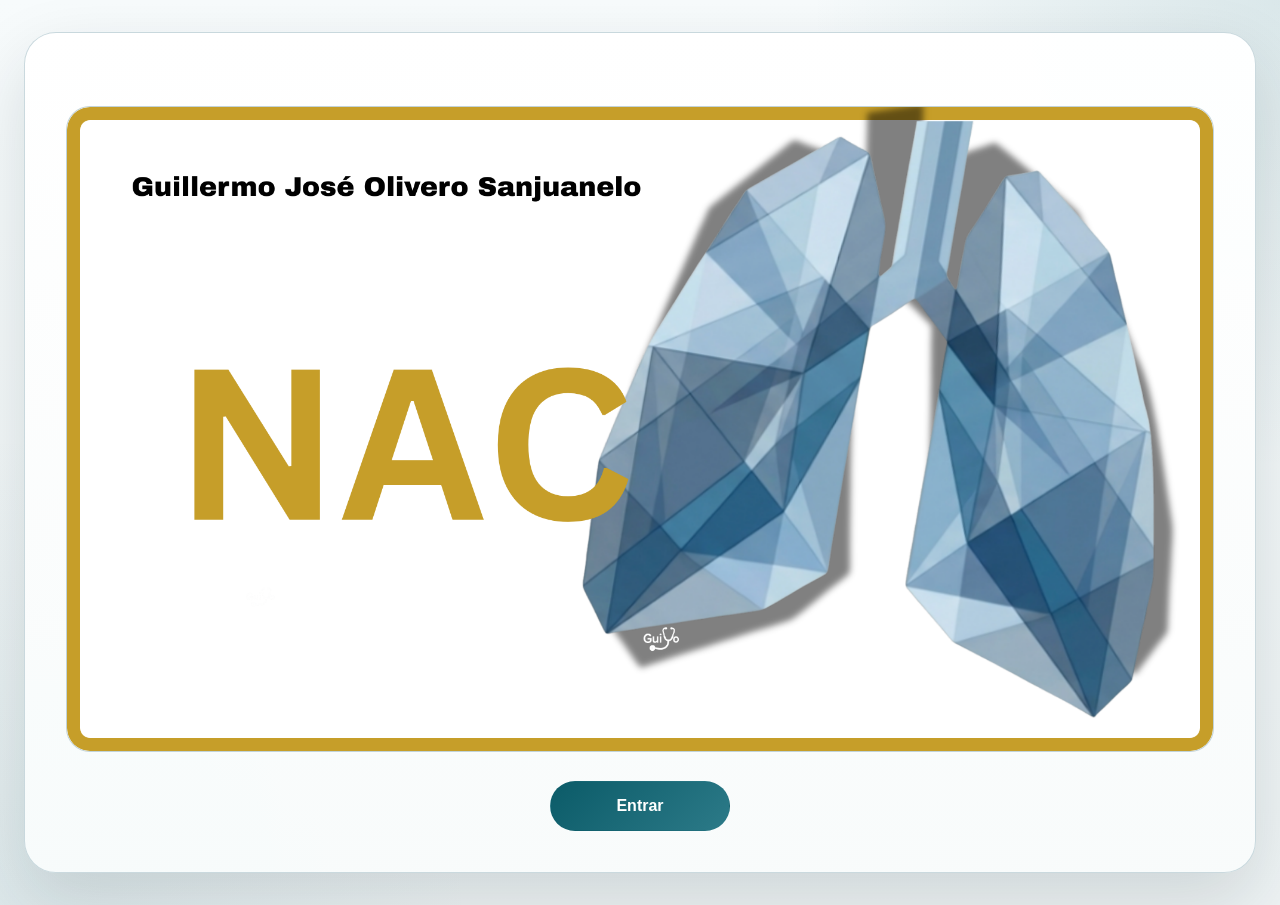
==== index.html @ ee297d3d "Initial commit: NAC offline app" ====
<!doctype html>
<html lang="es">
  <head>
    <meta charset="utf-8">
    <meta name="viewport" content="width=device-width, initial-scale=1">
    <meta name="theme-color" content="#0b5b68">
    <meta name="description" content="Sesión clínica sobre Neumonía Adquirida en la Comunidad (NAC) en adultos.">
    <title>Neumonía Adquirida en la Comunidad (NAC)</title>
    <link rel="manifest" href="manifest.webmanifest">
    <link rel="icon" href="assets/ui/icon.svg" type="image/svg+xml">
    <link rel="stylesheet" href="styles.css">
    <script defer src="data/content.js"></script>
    <script defer src="app.js"></script>
  </head>
  <body>
    <div class="app-shell">
      <section class="screen screen-cover is-active" id="cover-screen" aria-labelledby="cover-title">
        <div class="cover-card">
          <h1 class="visually-hidden" id="cover-title"></h1>
          <p class="cover-author" id="cover-author" hidden></p>
          <figure class="cover-visual">
            <img id="cover-image" alt="Portada de la sesión NAC" loading="eager">
            <figcaption id="cover-caption" hidden></figcaption>
          </figure>
          <button class="button button-primary cover-enter" id="enter-button" type="button">Entrar</button>
        </div>
      </section>

      <section class="screen screen-app" id="app-screen" hidden aria-labelledby="app-title">
        <header class="app-header">
          <div>
            <h1 class="app-title" id="app-title"></h1>
          </div>
          <div class="header-badges">
            <button class="subtle-button" id="back-to-cover-button" type="button">Portada</button>
            <span class="status-chip status-chip-muted" id="slide-counter">0 / 0</span>
          </div>
        </header>

        <nav class="panel-rail" aria-label="Paneles laterales">
          <button class="rail-button" data-panel="dx" type="button">Dx</button>
          <button class="rail-button" data-panel="tx" type="button">Tx</button>
          <button class="rail-button" data-panel="scales" type="button">Escalas</button>
          <button class="rail-button" data-panel="session" type="button">Sesión</button>
        </nav>

        <div class="viewer-layout" id="viewer-layout">
          <section class="viewer-card" id="viewer-card" aria-live="polite">
            <header class="viewer-meta">
              <div class="viewer-heading-group">
                <p class="viewer-kicker" id="slide-kicker">Buscando diapositivas locales</p>
                <h2 class="viewer-heading" id="slide-heading">Preparando sesión</h2>
              </div>
              <button class="summary-toggle" id="summary-toggle-button" type="button" aria-controls="slide-summary" aria-expanded="false" hidden>
                Ver resumen
              </button>
            </header>

            <div class="viewer-media-frame" id="slide-media-frame">
              <img id="slide-image" alt="" loading="lazy" hidden>
              <div class="slide-placeholder" id="slide-placeholder">
                <div class="placeholder-inner">
                  <h3 id="placeholder-title">Diapositiva no disponible</h3>
                  <p id="placeholder-copy" hidden></p>
                </div>
              </div>
            </div>

            <article class="viewer-summary" id="slide-summary" hidden></article>
          </section>

          <div class="viewer-controls" aria-label="Navegación de diapositivas">
            <button class="button" id="previous-button" type="button">Anterior</button>
            <p class="viewer-position" id="viewer-position">Sin diapositivas</p>
            <button class="button" id="next-button" type="button">Siguiente</button>
            <button class="button" id="fullscreen-button" type="button">Pantalla completa</button>
          </div>
        </div>

        <footer class="app-footer">
          <p class="footer-signature">Guillermo J. Olivero Sanjuanelo</p>
        </footer>
      </section>

      <div class="overlay" id="overlay" hidden></div>

      <aside class="side-panel" id="side-panel" hidden aria-hidden="true" aria-labelledby="panel-title" role="dialog">
        <div class="side-panel-shell">
          <header class="side-panel-header">
            <div>
              <p class="eyebrow" id="panel-kicker">Panel</p>
              <h2 id="panel-title">Contenido</h2>
            </div>
            <button class="icon-button" id="close-panel-button" type="button" aria-label="Cerrar panel">X</button>
          </header>
          <div class="side-panel-body" id="panel-body"></div>
        </div>
      </aside>
    </div>
  </body>
</html>
---- styles.css ----
:root {
  --bg: #eef3f4;
  --bg-soft: #f7fafb;
  --surface: rgba(255, 255, 255, 0.92);
  --surface-strong: #ffffff;
  --surface-muted: #f3f7f8;
  --line: #d7e3e7;
  --line-strong: #bdd0d6;
  --ink: #15242d;
  --ink-soft: #50626d;
  --brand: #0b5b68;
  --brand-strong: #08414b;
  --brand-soft: #d9eef1;
  --good: #1f6c52;
  --warn: #8b6014;
  --danger: #8c3131;
  --shadow: 0 28px 70px rgba(14, 34, 42, 0.14);
  --radius: 24px;
  --radius-sm: 16px;
  --content-max: 1656px;
}

*,
*::before,
*::after {
  box-sizing: border-box;
}

html {
  min-height: 100%;
  -webkit-text-size-adjust: 100%;
  text-size-adjust: 100%;
}

body {
  min-height: 100vh;
  margin: 0;
  color: var(--ink);
  font-family: "Avenir Next", "Segoe UI", "Helvetica Neue", sans-serif;
  background:
    radial-gradient(circle at top right, rgba(11, 91, 104, 0.12), transparent 30%),
    radial-gradient(circle at bottom left, rgba(73, 140, 154, 0.1), transparent 30%),
    linear-gradient(180deg, #f7fbfc 0%, var(--bg) 100%);
}

body.panel-open {
  overflow: hidden;
}

img {
  display: block;
  max-width: 100%;
}

button,
input,
select,
textarea {
  font: inherit;
}

code {
  padding: 0.15rem 0.35rem;
  border-radius: 0.4rem;
  background: #edf4f6;
  color: var(--brand-strong);
}

.app-shell {
  min-height: 100vh;
  position: relative;
}

.screen {
  min-height: 100vh;
}

.screen[hidden] {
  display: none;
}

[hidden] {
  display: none !important;
}

.visually-hidden {
  position: absolute;
  width: 1px;
  height: 1px;
  padding: 0;
  margin: -1px;
  overflow: hidden;
  clip: rect(0, 0, 0, 0);
  white-space: nowrap;
  border: 0;
}

.eyebrow {
  margin: 0 0 0.6rem;
  letter-spacing: 0.16em;
  text-transform: uppercase;
  font-size: 0.76rem;
  font-weight: 700;
  color: var(--brand);
}

.screen-cover {
  display: grid;
  place-items: center;
  padding: 2rem 1.5rem;
}

.cover-card {
  width: min(1560px, 100%);
  padding: clamp(1.75rem, 3.2vw, 3.25rem);
  border: 1px solid rgba(189, 208, 214, 0.8);
  border-radius: calc(var(--radius) + 8px);
  background: linear-gradient(180deg, rgba(255, 255, 255, 0.96), rgba(248, 251, 251, 0.96));
  box-shadow: var(--shadow);
  text-align: center;
}

#cover-title,
.app-title,
.viewer-heading,
.side-panel h2,
.placeholder-inner h3,
.scale-card h3 {
  font-family: "Baskerville", "Palatino Linotype", "Book Antiqua", serif;
}

#cover-title {
  margin: 0;
  font-size: clamp(2.2rem, 5vw, 4.25rem);
  line-height: 1.05;
}

.cover-author,
.app-subtitle {
  margin: 0.8rem 0 0;
  color: var(--ink-soft);
  font-size: 1.02rem;
}

.cover-visual {
  margin: 2rem auto 0;
  width: min(1350px, 100%);
}

#cover-image {
  width: 100%;
  aspect-ratio: 16 / 9;
  object-fit: cover;
  border-radius: var(--radius);
  border: 1px solid rgba(189, 208, 214, 0.9);
  background: var(--surface-muted);
}

#cover-caption {
  margin-top: 0.8rem;
  color: var(--ink-soft);
  font-size: 0.95rem;
}

.button,
.subtle-button,
.icon-button,
.rail-button {
  border: 1px solid rgba(130, 159, 169, 0.72);
  background: rgba(255, 255, 255, 0.88);
  color: var(--ink);
  cursor: pointer;
  transition: transform 160ms ease, box-shadow 160ms ease, background 160ms ease, border-color 160ms ease;
}

.button:hover,
.subtle-button:hover,
.icon-button:hover,
.rail-button:hover {
  transform: translateY(-1px);
  box-shadow: 0 10px 20px rgba(11, 91, 104, 0.12);
  border-color: rgba(11, 91, 104, 0.42);
}

.button {
  padding: 0.95rem 1.35rem;
  border-radius: 999px;
  font-weight: 600;
}

.subtle-button {
  padding: 0.45rem 0.8rem;
  border-radius: 999px;
  color: var(--ink-soft);
  font-size: 0.82rem;
  font-weight: 700;
}

.button:disabled {
  opacity: 0.45;
  cursor: not-allowed;
  transform: none;
  box-shadow: none;
}

.button-primary {
  background: linear-gradient(135deg, var(--brand), #2c7a88);
  border-color: transparent;
  color: #ffffff;
}

.cover-enter {
  margin-top: 1.8rem;
  min-width: 180px;
}

.screen-app {
  padding: 2rem 1.5rem 2.5rem 7rem;
}

.app-header,
.viewer-card,
.viewer-controls,
.app-footer,
.side-panel-shell {
  backdrop-filter: blur(12px);
}

.app-header {
  display: flex;
  justify-content: space-between;
  gap: 1rem;
  align-items: flex-start;
  max-width: var(--content-max);
  margin: 0 auto 1.5rem;
  padding: 1.35rem 1.45rem;
  border-radius: var(--radius);
  background: var(--surface);
  border: 1px solid rgba(189, 208, 214, 0.86);
  box-shadow: var(--shadow);
}

.app-title {
  margin: 0;
  font-size: clamp(1.65rem, 3vw, 2.7rem);
  line-height: 1.08;
}

.header-badges {
  display: flex;
  flex-wrap: wrap;
  justify-content: flex-end;
  gap: 0.65rem;
}

.status-chip {
  display: inline-flex;
  align-items: center;
  padding: 0.58rem 0.9rem;
  border-radius: 999px;
  background: var(--brand-soft);
  color: var(--brand-strong);
  font-size: 0.88rem;
  font-weight: 700;
}

.status-chip-muted {
  background: #eef4f6;
  color: var(--ink-soft);
}

.panel-rail {
  position: fixed;
  left: 1.3rem;
  top: 8.2rem;
  z-index: 35;
  display: flex;
  flex-direction: column;
  align-items: center;
  gap: 0.8rem;
}

.rail-button {
  display: inline-flex;
  align-items: center;
  justify-content: center;
  width: 4rem;
  min-height: 6.4rem;
  padding: 0.9rem 0.55rem;
  border-radius: 18px;
  font-weight: 700;
  writing-mode: vertical-rl;
  text-orientation: mixed;
  transform: rotate(180deg);
  line-height: 1;
  letter-spacing: 0.04em;
}

.rail-button.is-active {
  background: linear-gradient(135deg, var(--brand), #2c7a88);
  color: #ffffff;
  border-color: transparent;
}

.viewer-layout {
  max-width: var(--content-max);
  margin: 0 auto;
}

.app-shell.is-fullscreen,
.app-shell:fullscreen,
.app-shell:-webkit-full-screen {
  min-height: 100vh;
  height: 100vh;
  overflow: hidden;
  background:
    radial-gradient(circle at top right, rgba(11, 91, 104, 0.12), transparent 30%),
    linear-gradient(180deg, #f7fbfc 0%, var(--bg) 100%);
}

.app-shell.is-fullscreen .screen-app,
.app-shell:fullscreen .screen-app,
.app-shell:-webkit-full-screen .screen-app {
  min-height: 100vh;
  padding: 1rem 1rem 1rem 6.2rem;
  overflow: hidden;
  display: grid;
  grid-template-rows: auto minmax(0, 1fr);
  align-items: stretch;
}

.app-shell.is-fullscreen .app-header,
.app-shell:fullscreen .app-header,
.app-shell:-webkit-full-screen .app-header {
  max-width: none;
  margin: 0 0 0.8rem;
}

.app-shell.is-fullscreen .app-footer,
.app-shell:fullscreen .app-footer,
.app-shell:-webkit-full-screen .app-footer {
  display: none;
}

.app-shell.is-fullscreen .panel-rail,
.app-shell:fullscreen .panel-rail,
.app-shell:-webkit-full-screen .panel-rail {
  top: 1rem;
}

.app-shell.is-fullscreen .viewer-layout,
.app-shell:fullscreen .viewer-layout,
.app-shell:-webkit-full-screen .viewer-layout {
  max-width: none;
  width: 100%;
  min-height: 0;
  display: grid;
  grid-template-rows: minmax(0, 1fr) auto;
}

.app-shell.is-fullscreen .viewer-card,
.app-shell:fullscreen .viewer-card,
.app-shell:-webkit-full-screen .viewer-card {
  min-height: 0;
  display: flex;
  flex-direction: column;
}

.viewer-card {
  display: grid;
  gap: 1rem;
  grid-template-columns: minmax(0, 1fr);
  padding: clamp(1rem, 2vw, 1.5rem);
  border-radius: calc(var(--radius) + 4px);
  background: var(--surface);
  border: 1px solid rgba(189, 208, 214, 0.86);
  box-shadow: var(--shadow);
}

.viewer-card.has-summary {
  grid-template-columns: minmax(0, 1fr) clamp(276px, 21vw, 345px);
  grid-template-rows: auto minmax(0, 1fr);
  align-items: stretch;
}

.app-shell.is-fullscreen .viewer-media-frame,
.app-shell:fullscreen .viewer-media-frame,
.app-shell:-webkit-full-screen .viewer-media-frame {
  flex: 1;
  min-height: 0;
}

.app-shell.is-fullscreen #previous-button,
.app-shell:fullscreen #previous-button,
.app-shell:-webkit-full-screen #previous-button,
.app-shell.is-fullscreen #next-button,
.app-shell:fullscreen #next-button,
.app-shell:-webkit-full-screen #next-button {
  display: none;
}

.app-shell.is-fullscreen .viewer-summary,
.app-shell:fullscreen .viewer-summary,
.app-shell:-webkit-full-screen .viewer-summary,
.app-shell.is-fullscreen .summary-toggle,
.app-shell:fullscreen .summary-toggle,
.app-shell:-webkit-full-screen .summary-toggle {
  display: none !important;
}

.viewer-meta {
  display: flex;
  justify-content: space-between;
  align-items: flex-start;
  gap: 1rem;
  margin-bottom: 1rem;
}

.viewer-card.has-summary .viewer-meta {
  grid-column: 1 / -1;
  margin-bottom: 0;
}

.viewer-heading-group {
  display: grid;
  gap: 0.3rem;
}

.viewer-kicker {
  margin: 0;
  color: var(--brand);
  font-weight: 700;
}

.viewer-heading {
  margin: 0;
  font-size: clamp(1.45rem, 2.5vw, 2.4rem);
}

.viewer-media-frame {
  position: relative;
  min-height: min(65vh, 720px);
  border-radius: 24px;
  overflow: hidden;
  border: 1px solid rgba(189, 208, 214, 0.9);
  background:
    linear-gradient(180deg, rgba(241, 247, 248, 0.82), rgba(231, 239, 241, 0.92)),
    url("assets/ui/slide-placeholder.svg") center / cover no-repeat;
}

.viewer-card.has-summary .viewer-media-frame {
  min-height: min(72vh, 820px);
}

#slide-image {
  width: 100%;
  height: 100%;
  object-fit: contain;
  background: linear-gradient(180deg, rgba(255, 255, 255, 0.88), rgba(245, 249, 250, 0.92));
}

.slide-placeholder {
  position: absolute;
  inset: 0;
  display: grid;
  place-items: center;
  padding: 1.5rem;
  text-align: center;
  background: rgba(250, 252, 252, 0.42);
}

.placeholder-inner {
  max-width: 520px;
  padding: 1.7rem 1.5rem;
  border-radius: 22px;
  background: rgba(255, 255, 255, 0.82);
  border: 1px solid rgba(189, 208, 214, 0.82);
}

.placeholder-inner h3 {
  margin: 0 0 0.7rem;
  font-size: 1.85rem;
}

.placeholder-inner p {
  margin: 0;
  color: var(--ink-soft);
  line-height: 1.6;
}

.viewer-summary {
  margin-top: 1rem;
  padding: 1.15rem 1.2rem;
  border-radius: 20px;
  background: rgba(244, 248, 249, 0.92);
  border: 1px solid rgba(189, 208, 214, 0.75);
}

.viewer-card.has-summary .viewer-summary {
  grid-column: 2;
  margin-top: 0;
  height: 100%;
  max-height: min(68vh, 760px);
  overflow: auto;
}

.viewer-summary p {
  margin: 0;
  color: var(--ink);
  line-height: 1.7;
}

.viewer-summary p + p {
  margin-top: 0.9rem;
}

.summary-toggle {
  display: none;
  padding: 0.55rem 0.9rem;
  border-radius: 999px;
  border: 1px solid rgba(130, 159, 169, 0.72);
  background: rgba(255, 255, 255, 0.92);
  color: var(--brand-strong);
  font-size: 0.85rem;
  font-weight: 700;
}

.viewer-controls {
  display: flex;
  justify-content: center;
  align-items: center;
  gap: 1rem;
  margin-top: 1rem;
  padding: 1rem 1.25rem;
  border-radius: 999px;
  background: var(--surface);
  border: 1px solid rgba(189, 208, 214, 0.8);
  box-shadow: var(--shadow);
}

.viewer-position {
  min-width: 200px;
  margin: 0;
  text-align: center;
  color: var(--ink-soft);
  font-weight: 700;
}

.app-footer {
  max-width: var(--content-max);
  margin: 1rem auto 0;
  padding: 1rem 1.25rem;
  border-radius: var(--radius-sm);
  background: rgba(255, 255, 255, 0.78);
  border: 1px solid rgba(189, 208, 214, 0.78);
  box-shadow: var(--shadow);
}

.footer-signature {
  margin: 0;
  font-weight: 800;
}

.overlay {
  position: fixed;
  inset: 0;
  z-index: 30;
  background: rgba(14, 26, 33, 0.44);
  opacity: 0;
  transition: opacity 180ms ease;
}

.overlay.is-open {
  opacity: 1;
}

.side-panel {
  position: fixed;
  top: 0;
  right: 0;
  z-index: 40;
  width: min(676px, 100vw);
  height: 100vh;
  padding: 1rem;
  transform: translateX(100%);
  transition: transform 220ms ease;
}

.side-panel.is-open {
  transform: translateX(0);
}

.side-panel-shell {
  display: flex;
  flex-direction: column;
  height: 100%;
  border-radius: 28px;
  background: rgba(249, 251, 252, 0.98);
  border: 1px solid rgba(189, 208, 214, 0.92);
  box-shadow: 0 36px 80px rgba(12, 29, 36, 0.22);
  overflow: hidden;
}

.side-panel-header {
  display: flex;
  justify-content: space-between;
  align-items: flex-start;
  gap: 1rem;
  padding: 1.25rem 1.25rem 1rem;
  border-bottom: 1px solid rgba(189, 208, 214, 0.75);
}

.side-panel-header h2 {
  margin: 0;
  font-size: 1.9rem;
}

.icon-button {
  width: 42px;
  height: 42px;
  border-radius: 50%;
  font-weight: 800;
}

.side-panel-body {
  flex: 1;
  overflow: auto;
  padding: 1.1rem 1.2rem 1.45rem;
}

.panel-intro {
  margin: 0 0 1rem;
  color: var(--ink-soft);
  line-height: 1.65;
}

.summary-grid {
  display: grid;
  gap: 0.8rem;
  margin: 0 0 1rem;
}

.summary-card,
.panel-block,
.scale-card,
.result-shell {
  border-radius: 20px;
  border: 1px solid rgba(189, 208, 214, 0.75);
  background: #ffffff;
}

.summary-card {
  padding: 1rem;
}

.summary-card p {
  margin: 0;
  line-height: 1.6;
}

.panel-block {
  padding: 1rem;
  margin-top: 1rem;
}

.panel-block h3,
.panel-block h4,
.scale-card h3 {
  margin: 0 0 0.55rem;
}

.panel-block p,
.panel-block li,
.scale-card p,
.scale-card li {
  line-height: 1.65;
}

.panel-block ul,
.scale-card ul {
  margin: 0.5rem 0 0;
  padding-left: 1.1rem;
}

details.topic {
  margin-top: 0.9rem;
  border-radius: 20px;
  border: 1px solid rgba(189, 208, 214, 0.75);
  background: rgba(255, 255, 255, 0.96);
  overflow: hidden;
}

details.topic summary {
  padding: 1rem 1rem 1rem 1.1rem;
  cursor: pointer;
  font-weight: 800;
  list-style: none;
}

details.topic summary::-webkit-details-marker {
  display: none;
}

details.topic[open] summary {
  border-bottom: 1px solid rgba(189, 208, 214, 0.75);
  background: #f5fafb;
}

.topic-body {
  padding: 0.95rem 1rem 1rem;
}

.source-tags,
.result-tags {
  display: flex;
  flex-wrap: wrap;
  gap: 0.45rem;
  margin-top: 0.85rem;
}

.source-tag,
.result-tag {
  display: inline-flex;
  align-items: center;
  padding: 0.35rem 0.6rem;
  border-radius: 999px;
  background: #edf4f6;
  color: var(--brand-strong);
  font-size: 0.78rem;
  font-weight: 700;
}

.outline-list,
.slide-list,
.bibliography-list {
  display: grid;
  gap: 0.7rem;
}

.outline-list {
  counter-reset: outline;
}

.outline-item {
  display: grid;
  grid-template-columns: auto 1fr;
  gap: 0.8rem;
  align-items: start;
  padding: 0.8rem 0.9rem;
  border-radius: 18px;
  background: #f6fafb;
  border: 1px solid rgba(189, 208, 214, 0.72);
}

.outline-item::before {
  counter-increment: outline;
  content: counter(outline);
  display: inline-grid;
  place-items: center;
  width: 1.8rem;
  height: 1.8rem;
  border-radius: 50%;
  background: var(--brand-soft);
  color: var(--brand-strong);
  font-weight: 800;
}

.jump-form {
  display: grid;
  gap: 0.7rem;
}

.jump-row,
.form-grid {
  display: grid;
  gap: 0.7rem;
}

.jump-row {
  grid-template-columns: minmax(0, 1fr) auto;
}

.form-grid {
  grid-template-columns: repeat(2, minmax(0, 1fr));
}

.form-grid.form-grid-3 {
  grid-template-columns: repeat(3, minmax(0, 1fr));
}

.form-field {
  display: grid;
  gap: 0.35rem;
}

.form-field span,
.check-row span {
  color: var(--ink-soft);
  font-size: 0.88rem;
  font-weight: 600;
}

.form-field input,
.form-field select,
.jump-form input {
  width: 100%;
  padding: 0.8rem 0.85rem;
  border-radius: 14px;
  border: 1px solid rgba(156, 180, 188, 0.9);
  background: #fbfdfd;
}

.form-field input:focus,
.form-field select:focus,
.jump-form input:focus {
  outline: 2px solid rgba(11, 91, 104, 0.18);
  border-color: var(--brand);
}

.check-stack {
  display: grid;
  gap: 0.55rem;
}

.check-row {
  display: flex;
  align-items: flex-start;
  gap: 0.7rem;
  padding: 0.75rem 0.85rem;
  border-radius: 14px;
  background: #f7fbfb;
  border: 1px solid rgba(189, 208, 214, 0.7);
}

.check-row input {
  margin-top: 0.15rem;
}

.scale-card {
  padding: 1rem;
  margin-top: 1rem;
}

.scale-card:first-of-type {
  margin-top: 0;
}

.scale-card-header {
  margin-bottom: 0.8rem;
}

.scale-card-header p {
  margin: 0;
  color: var(--ink-soft);
}

.scale-actions {
  display: flex;
  justify-content: flex-start;
  margin-top: 0.8rem;
}

.result-shell {
  margin-top: 0.9rem;
  padding: 1rem;
}

.result-shell.low {
  background: rgba(232, 247, 239, 0.92);
  border-color: rgba(31, 108, 82, 0.25);
}

.result-shell.medium {
  background: rgba(252, 244, 226, 0.95);
  border-color: rgba(139, 96, 20, 0.28);
}

.result-shell.high {
  background: rgba(251, 236, 236, 0.95);
  border-color: rgba(140, 49, 49, 0.26);
}

.result-shell.neutral {
  background: #f5fafb;
}

.result-topline {
  display: flex;
  flex-wrap: wrap;
  gap: 0.6rem;
  align-items: center;
  margin-bottom: 0.7rem;
}

.result-score {
  padding: 0.4rem 0.7rem;
  border-radius: 999px;
  background: rgba(255, 255, 255, 0.8);
  font-weight: 800;
}

.result-title {
  margin: 0;
  font-size: 1rem;
  font-weight: 800;
}

.result-copy,
.result-footnote {
  margin: 0.45rem 0 0;
  line-height: 1.65;
}

.result-footnote {
  color: var(--ink-soft);
  font-size: 0.92rem;
}

.slide-button {
  display: flex;
  justify-content: space-between;
  gap: 0.8rem;
  align-items: center;
  width: 100%;
  padding: 0.9rem 1rem;
  border-radius: 18px;
  border: 1px solid rgba(189, 208, 214, 0.76);
  background: #f8fbfb;
  cursor: pointer;
  text-align: left;
}

.slide-button strong {
  font-size: 0.97rem;
}

.slide-button small {
  display: block;
  margin-top: 0.2rem;
  color: var(--ink-soft);
}

.slide-button:hover {
  border-color: rgba(11, 91, 104, 0.38);
  background: #ffffff;
}

.slide-chip-group {
  display: flex;
  gap: 0.35rem;
}

.slide-chip {
  padding: 0.3rem 0.55rem;
  border-radius: 999px;
  font-size: 0.73rem;
  font-weight: 800;
  background: #edf4f6;
  color: var(--brand-strong);
}

.muted-copy {
  margin: 0;
  color: var(--ink-soft);
}

.source-link,
.bibliography-link {
  text-decoration: none;
}

.source-link:hover,
.bibliography-link:hover {
  border-color: rgba(11, 91, 104, 0.45);
  background: #ffffff;
}

.bibliography-link {
  display: block;
  color: var(--ink);
  font-weight: 700;
}

.bibliography-list {
  list-style: none;
  margin: 0;
  padding: 0;
}

.bibliography-list li {
  padding: 0.75rem 0.85rem;
  border-radius: 14px;
  background: #f7fbfb;
  border: 1px solid rgba(189, 208, 214, 0.68);
}

@media (max-width: 1024px) {
  .screen-app {
    padding-left: 1.25rem;
    padding-right: 5.4rem;
  }

  .panel-rail {
    left: auto;
    right: 1rem;
    top: 50%;
    transform: translateY(-50%);
    margin: 0;
  }

  .rail-button {
    width: 3.5rem;
    min-height: 5.7rem;
    padding: 0.8rem 0.45rem;
  }
}

@media (max-width: 820px) {
  .app-header,
  .viewer-controls {
    border-radius: 22px;
  }

  .app-header {
    flex-direction: column;
    align-items: stretch;
  }

  .header-badges {
    justify-content: flex-start;
  }

  .viewer-meta {
    flex-direction: column;
  }

  .viewer-card.has-summary {
    grid-template-columns: 1fr;
    grid-template-rows: auto auto auto;
  }

  .viewer-card.has-summary .viewer-meta,
  .viewer-card.has-summary .viewer-summary {
    grid-column: auto;
  }

  .viewer-card.has-summary .viewer-summary {
    margin-top: 0;
    height: auto;
    max-height: none;
  }

  .viewer-card.summary-collapsed .viewer-summary {
    display: none;
  }

  .viewer-card.summary-open .viewer-summary {
    display: block;
  }

  .summary-toggle {
    display: inline-flex;
    align-items: center;
    justify-content: center;
    align-self: flex-start;
  }

  .viewer-controls {
    flex-direction: column;
  }

  .viewer-position {
    min-width: 0;
  }

  .jump-row,
  .form-grid,
  .form-grid.form-grid-3 {
    grid-template-columns: 1fr;
  }
}

@media (max-width: 640px) {
  body {
    overflow: hidden;
  }

  .screen-app,
  .side-panel,
  .viewer-controls,
  .viewer-summary,
  .panel-block,
  .scale-card,
  .summary-card {
    font-size: 0.94rem;
  }

  .screen-cover,
  .screen-app,
  .side-panel {
    padding-left: 1rem;
    padding-right: 1rem;
  }

  .screen-app {
    height: 100dvh;
    min-height: 100dvh;
    padding-top: 0.8rem;
    padding-right: 3.2rem;
    padding-bottom: 1rem;
    overflow: hidden;
    display: grid;
    grid-template-rows: auto minmax(0, 1fr);
    gap: 0.5rem;
  }

  .app-header {
    margin-bottom: 0;
    padding: 0.72rem 0.8rem;
  }

  .app-title {
    font-size: clamp(1.08rem, 4.8vw, 1.3rem);
    line-height: 1.12;
  }

  .status-chip,
  .viewer-kicker,
  .viewer-position {
    font-size: 0.74rem;
  }

  .viewer-card {
    min-height: 0;
    padding: 0.85rem;
    overflow: hidden;
  }

  .viewer-layout {
    min-height: 0;
    display: grid;
    grid-template-rows: minmax(0, 1fr) auto;
    gap: 0.55rem;
  }

  .viewer-meta {
    margin-bottom: 0;
    gap: 0.35rem;
  }

  .viewer-heading {
    font-size: clamp(1rem, 4.4vw, 1.18rem);
    line-height: 1.18;
  }

  .viewer-card.has-summary {
    grid-template-columns: 1fr;
    grid-template-rows: auto auto minmax(0, 1fr);
  }

  .viewer-card.has-summary .viewer-summary {
    grid-column: 1;
    grid-row: 2;
    margin-top: 0;
    max-height: min(15vh, 96px);
    overflow: auto;
  }

  .viewer-card.summary-collapsed .viewer-summary,
  .viewer-card.summary-open .viewer-summary {
    display: block;
  }

  .viewer-card.has-summary .viewer-media-frame {
    grid-column: 1;
    grid-row: 3;
    min-height: 0;
  }

  .viewer-summary {
    margin-top: 0;
    padding: 0.68rem 0.76rem;
    border-radius: 16px;
  }

  .viewer-summary p {
    font-size: 0.84rem;
    line-height: 1.45;
  }

  .summary-toggle {
    display: none !important;
  }

  .side-panel {
    padding-top: 0.6rem;
    padding-bottom: 0.6rem;
  }

  .panel-rail {
    right: 0.3rem;
    top: auto;
    bottom: 0.7rem;
    transform: none;
    gap: 0.35rem;
  }

  .app-shell.is-fullscreen .screen-app,
  .app-shell:fullscreen .screen-app,
  .app-shell:-webkit-full-screen .screen-app {
    padding: 0.8rem 3.1rem 0.8rem 0.8rem;
    grid-template-rows: minmax(0, 1fr);
  }

  .app-shell.is-fullscreen .app-header,
  .app-shell:fullscreen .app-header,
  .app-shell:-webkit-full-screen .app-header {
    display: none;
  }

  .app-shell.is-fullscreen .panel-rail,
  .app-shell:fullscreen .panel-rail,
  .app-shell:-webkit-full-screen .panel-rail {
    top: auto;
    right: 0.3rem;
    bottom: 0.7rem;
  }

  .rail-button {
    width: 2.2rem;
    min-height: 4.3rem;
    padding: 0.48rem 0.14rem;
    border-radius: 14px;
    font-size: 0.56rem;
    letter-spacing: 0.01em;
  }

  .viewer-media-frame {
    display: flex;
    align-items: center;
    justify-content: center;
    min-height: 0;
    height: 100%;
  }

  #slide-image {
    width: 100%;
    height: auto;
    max-height: 100%;
  }

  .placeholder-inner {
    padding: 1.1rem 0.95rem;
  }

  .placeholder-inner h3 {
    font-size: 1.2rem;
  }

  .placeholder-inner p {
    font-size: 0.88rem;
    line-height: 1.45;
  }

  .side-panel-shell {
    border-radius: 22px;
  }

  .side-panel-header {
    padding: 0.95rem 0.95rem 0.8rem;
  }

  .side-panel-header h2 {
    font-size: 1.18rem;
  }

  .side-panel-body {
    padding: 0.85rem 0.9rem 1rem;
  }

  .panel-intro,
  .summary-card p,
  .panel-block p,
  .panel-block li,
  .scale-card p,
  .scale-card li,
  .result-copy,
  .result-footnote,
  .muted-copy,
  .bibliography-link {
    font-size: 0.82rem;
    line-height: 1.42;
  }

  .panel-block,
  .scale-card,
  .summary-card,
  .result-shell {
    padding: 0.85rem;
  }

  .panel-block {
    margin-top: 0.85rem;
  }

  .panel-block h3,
  .panel-block h4,
  .scale-card h3 {
    font-size: 0.9rem;
  }

  .outline-item {
    gap: 0.65rem;
    padding: 0.7rem 0.75rem;
  }

  .outline-item span,
  .slide-button strong {
    font-size: 0.8rem;
    line-height: 1.28;
  }

  .slide-button {
    padding: 0.75rem 0.8rem;
  }

  .form-field span,
  .check-row span {
    font-size: 0.76rem;
  }

  .form-field input,
  .form-field select,
  .jump-form input {
    padding: 0.72rem 0.78rem;
  }

  .check-row {
    gap: 0.6rem;
    padding: 0.65rem 0.72rem;
  }

  .button {
    padding: 0.72rem 0.9rem;
    font-size: 0.84rem;
  }

  .subtle-button {
    padding: 0.32rem 0.62rem;
    font-size: 0.7rem;
  }

  .viewer-controls {
    display: grid;
    grid-template-columns: repeat(2, minmax(0, 1fr));
    gap: 0.65rem;
    padding: 0.62rem;
    margin-top: 0;
  }

  .viewer-position {
    grid-column: 1 / -1;
  }

  .app-footer {
    position: fixed;
    left: 0.55rem;
    bottom: 0.4rem;
    z-index: 12;
    margin: 0;
    padding: 0;
    background: transparent;
    border: 0;
    box-shadow: none;
    pointer-events: none;
  }

  .footer-signature {
    font-size: 0.66rem;
    color: rgba(21, 36, 45, 0.72);
  }
}
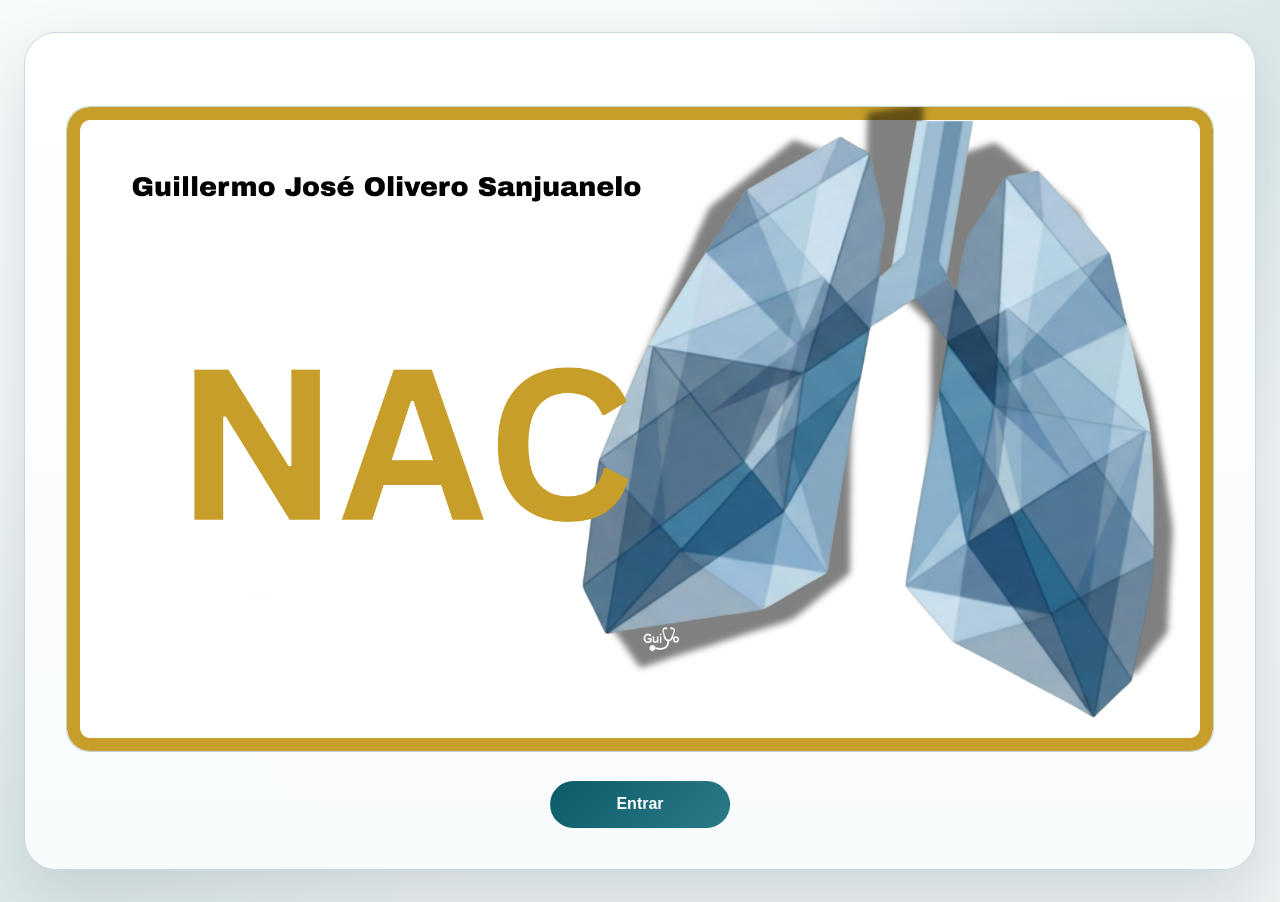
==== commit c16e97c7: "Improve mobile reading fullscreen" ====
--- a/index.html
+++ b/index.html
@@ -2,8 +2,12 @@
 <html lang="es">
   <head>
     <meta charset="utf-8">
-    <meta name="viewport" content="width=device-width, initial-scale=1">
+    <meta name="viewport" content="width=device-width, initial-scale=1, viewport-fit=cover">
     <meta name="theme-color" content="#0b5b68">
+    <meta name="mobile-web-app-capable" content="yes">
+    <meta name="apple-mobile-web-app-capable" content="yes">
+    <meta name="apple-mobile-web-app-status-bar-style" content="black-translucent">
+    <meta name="apple-mobile-web-app-title" content="NAC">
     <meta name="description" content="Sesión clínica sobre Neumonía Adquirida en la Comunidad (NAC) en adultos.">
     <title>Neumonía Adquirida en la Comunidad (NAC)</title>
     <link rel="manifest" href="manifest.webmanifest">
@@ -70,10 +74,10 @@
           </section>
 
           <div class="viewer-controls" aria-label="Navegación de diapositivas">
-            <button class="button" id="previous-button" type="button">Anterior</button>
+            <button class="button" id="previous-button" type="button" aria-label="Anterior">Anterior</button>
             <p class="viewer-position" id="viewer-position">Sin diapositivas</p>
-            <button class="button" id="next-button" type="button">Siguiente</button>
-            <button class="button" id="fullscreen-button" type="button">Pantalla completa</button>
+            <button class="button" id="next-button" type="button" aria-label="Siguiente">Siguiente</button>
+            <button class="button" id="fullscreen-button" type="button" aria-label="Pantalla completa">Pantalla completa</button>
           </div>
         </div>
 
@@ -83,6 +87,21 @@
       </section>
 
       <div class="overlay" id="overlay" hidden></div>
+
+      <div class="summary-backdrop" id="summary-backdrop" hidden></div>
+
+      <aside class="summary-modal" id="summary-modal" hidden aria-hidden="true" aria-labelledby="summary-modal-title" role="dialog">
+        <div class="summary-modal-shell">
+          <header class="summary-modal-header">
+            <div>
+              <p class="eyebrow">Resumen</p>
+              <h2 id="summary-modal-title">Resumen</h2>
+            </div>
+            <button class="icon-button" id="close-summary-button" type="button" aria-label="Cerrar resumen">X</button>
+          </header>
+          <div class="summary-modal-body" id="summary-modal-body"></div>
+        </div>
+      </aside>
 
       <aside class="side-panel" id="side-panel" hidden aria-hidden="true" aria-labelledby="panel-title" role="dialog">
         <div class="side-panel-shell">
--- a/styles.css
+++ b/styles.css
@@ -18,6 +18,19 @@
   --radius: 24px;
   --radius-sm: 16px;
   --content-max: 1656px;
+  --viewport-height: 100vh;
+  --viewport-width: 100vw;
+  --safe-top: env(safe-area-inset-top, 0px);
+  --safe-right: env(safe-area-inset-right, 0px);
+  --safe-bottom: env(safe-area-inset-bottom, 0px);
+  --safe-left: env(safe-area-inset-left, 0px);
+}
+
+@supports (height: 100dvh) {
+  :root {
+    --viewport-height: 100dvh;
+    --viewport-width: 100dvw;
+  }
 }
 
 *,
@@ -27,13 +40,16 @@
 }
 
 html {
+  height: 100%;
   min-height: 100%;
   -webkit-text-size-adjust: 100%;
   text-size-adjust: 100%;
+  background: var(--bg);
+  overflow: hidden;
 }
 
 body {
-  min-height: 100vh;
+  min-height: var(--viewport-height);
   margin: 0;
   color: var(--ink);
   font-family: "Avenir Next", "Segoe UI", "Helvetica Neue", sans-serif;
@@ -41,6 +57,7 @@
     radial-gradient(circle at top right, rgba(11, 91, 104, 0.12), transparent 30%),
     radial-gradient(circle at bottom left, rgba(73, 140, 154, 0.1), transparent 30%),
     linear-gradient(180deg, #f7fbfc 0%, var(--bg) 100%);
+  overflow-x: hidden;
 }
 
 body.panel-open {
@@ -67,12 +84,17 @@
 }
 
 .app-shell {
-  min-height: 100vh;
+  min-height: var(--viewport-height);
   position: relative;
+  background:
+    radial-gradient(circle at top right, rgba(11, 91, 104, 0.12), transparent 30%),
+    radial-gradient(circle at bottom left, rgba(73, 140, 154, 0.1), transparent 30%),
+    linear-gradient(180deg, #f7fbfc 0%, var(--bg) 100%);
+  overflow: hidden;
 }
 
 .screen {
-  min-height: 100vh;
+  min-height: var(--viewport-height);
 }
 
 .screen[hidden] {
@@ -107,7 +129,11 @@
 .screen-cover {
   display: grid;
   place-items: center;
-  padding: 2rem 1.5rem;
+  padding:
+    calc(2rem + var(--safe-top))
+    calc(1.5rem + var(--safe-right))
+    calc(2rem + var(--safe-bottom))
+    calc(1.5rem + var(--safe-left));
 }
 
 .cover-card {
@@ -215,7 +241,12 @@
 }
 
 .screen-app {
-  padding: 2rem 1.5rem 2.5rem 7rem;
+  min-height: var(--viewport-height);
+  padding:
+    calc(2rem + var(--safe-top))
+    calc(1.5rem + var(--safe-right))
+    calc(2.5rem + var(--safe-bottom))
+    calc(7rem + var(--safe-left));
 }
 
 .app-header,
@@ -307,11 +338,17 @@
   margin: 0 auto;
 }
 
+.viewer-media-frame {
+  touch-action: pan-y pinch-zoom;
+  -webkit-user-select: none;
+  user-select: none;
+}
+
 .app-shell.is-fullscreen,
 .app-shell:fullscreen,
 .app-shell:-webkit-full-screen {
-  min-height: 100vh;
-  height: 100vh;
+  min-height: var(--viewport-height);
+  height: var(--viewport-height);
   overflow: hidden;
   background:
     radial-gradient(circle at top right, rgba(11, 91, 104, 0.12), transparent 30%),
@@ -321,8 +358,12 @@
 .app-shell.is-fullscreen .screen-app,
 .app-shell:fullscreen .screen-app,
 .app-shell:-webkit-full-screen .screen-app {
-  min-height: 100vh;
-  padding: 1rem 1rem 1rem 6.2rem;
+  min-height: var(--viewport-height);
+  padding:
+    calc(1rem + var(--safe-top))
+    calc(1rem + var(--safe-right))
+    calc(1rem + var(--safe-bottom))
+    calc(6.2rem + var(--safe-left));
   overflow: hidden;
   display: grid;
   grid-template-rows: auto minmax(0, 1fr);
@@ -574,14 +615,89 @@
   opacity: 1;
 }
 
+.summary-backdrop {
+  position: fixed;
+  inset: 0;
+  z-index: 41;
+  background: rgba(14, 26, 33, 0.58);
+  opacity: 0;
+  transition: opacity 180ms ease;
+}
+
+.summary-backdrop.is-open {
+  opacity: 1;
+}
+
+.summary-modal {
+  position: fixed;
+  inset: 0;
+  z-index: 42;
+  padding:
+    calc(0.8rem + var(--safe-top))
+    calc(0.8rem + var(--safe-right))
+    calc(0.8rem + var(--safe-bottom))
+    calc(0.8rem + var(--safe-left));
+  transform: translateY(100%);
+  transition: transform 220ms ease;
+}
+
+.summary-modal.is-open {
+  transform: translateY(0);
+}
+
+.summary-modal-shell {
+  display: flex;
+  flex-direction: column;
+  height: 100%;
+  border-radius: 26px;
+  background: rgba(249, 251, 252, 0.98);
+  border: 1px solid rgba(189, 208, 214, 0.92);
+  box-shadow: 0 36px 80px rgba(12, 29, 36, 0.22);
+  overflow: hidden;
+}
+
+.summary-modal-header {
+  display: flex;
+  justify-content: space-between;
+  align-items: flex-start;
+  gap: 1rem;
+  padding: 1.2rem 1.2rem 0.9rem;
+  border-bottom: 1px solid rgba(189, 208, 214, 0.75);
+}
+
+.summary-modal-header h2 {
+  margin: 0;
+  font-family: "Baskerville", "Palatino Linotype", "Book Antiqua", serif;
+  font-size: 1.7rem;
+}
+
+.summary-modal-body {
+  flex: 1;
+  overflow: auto;
+  padding: 1rem 1.15rem 1.2rem;
+}
+
+.summary-modal-body p {
+  margin: 0;
+  line-height: 1.65;
+}
+
+.summary-modal-body p + p {
+  margin-top: 0.9rem;
+}
+
 .side-panel {
   position: fixed;
   top: 0;
   right: 0;
   z-index: 40;
   width: min(676px, 100vw);
-  height: 100vh;
-  padding: 1rem;
+  height: var(--viewport-height);
+  padding:
+    calc(1rem + var(--safe-top))
+    calc(1rem + var(--safe-right))
+    calc(1rem + var(--safe-bottom))
+    calc(1rem + var(--safe-left));
   transform: translateX(100%);
   transition: transform 220ms ease;
 }
@@ -994,6 +1110,84 @@
   border: 1px solid rgba(189, 208, 214, 0.68);
 }
 
+@media (hover: hover) and (pointer: fine) and (min-width: 821px) {
+  .screen-app {
+    height: var(--viewport-height);
+    overflow: hidden;
+    display: grid;
+    grid-template-rows: auto minmax(0, 1fr) auto;
+    gap: 0.9rem;
+    padding-top: calc(1.8rem + var(--safe-top));
+    padding-bottom: calc(1.9rem + var(--safe-bottom));
+  }
+
+  .app-header {
+    margin-bottom: 0;
+    padding: 1.2rem 1.3rem;
+  }
+
+  .app-title {
+    font-size: clamp(1.5rem, 2.7vw, 2.4rem);
+  }
+
+  .status-chip {
+    padding: 0.52rem 0.82rem;
+    font-size: 0.82rem;
+  }
+
+  .viewer-layout {
+    min-height: 0;
+    display: grid;
+    grid-template-rows: minmax(0, 1fr) auto;
+  }
+
+  .viewer-card {
+    min-height: 0;
+    gap: 0.9rem;
+    padding: clamp(0.9rem, 1.8vw, 1.35rem);
+  }
+
+  .viewer-heading {
+    font-size: clamp(1.32rem, 2.2vw, 2.16rem);
+  }
+
+  .viewer-meta {
+    margin-bottom: 0.9rem;
+  }
+
+  .viewer-media-frame {
+    min-height: min(58.5vh, 648px);
+  }
+
+  .viewer-card.has-summary .viewer-media-frame {
+    min-height: min(64.8vh, 738px);
+  }
+
+  .viewer-controls {
+    margin-top: 0.9rem;
+    padding: 0.9rem 1.1rem;
+    gap: 0.9rem;
+  }
+
+  .button {
+    padding: 0.86rem 1.22rem;
+  }
+
+  .viewer-position {
+    min-width: 180px;
+    font-size: 0.95rem;
+  }
+
+  .app-footer {
+    margin: 0;
+    padding: 0.85rem 1.1rem;
+  }
+
+  .footer-signature {
+    font-size: 0.93rem;
+  }
+}
+
 @media (max-width: 1024px) {
   .screen-app {
     padding-left: 1.25rem;
@@ -1080,9 +1274,21 @@
   }
 }
 
-@media (max-width: 640px) {
+@media (max-width: 640px), (hover: none) and (pointer: coarse) and (max-height: 500px) {
+  html,
+  body,
+  .app-shell,
+  .screen-cover,
+  .screen-app,
+  .side-panel,
+  .summary-modal {
+    height: var(--viewport-height);
+    min-height: var(--viewport-height);
+  }
+
   body {
     overflow: hidden;
+    overscroll-behavior: none;
   }
 
   .screen-app,
@@ -1098,16 +1304,14 @@
   .screen-cover,
   .screen-app,
   .side-panel {
-    padding-left: 1rem;
-    padding-right: 1rem;
+    padding-left: calc(1rem + var(--safe-left));
+    padding-right: calc(1rem + var(--safe-right));
   }
 
   .screen-app {
-    height: 100dvh;
-    min-height: 100dvh;
-    padding-top: 0.8rem;
-    padding-right: 3.2rem;
-    padding-bottom: 1rem;
+    padding-top: calc(0.8rem + var(--safe-top));
+    padding-right: calc(3.2rem + var(--safe-right));
+    padding-bottom: calc(1rem + var(--safe-bottom));
     overflow: hidden;
     display: grid;
     grid-template-rows: auto minmax(0, 1fr);
@@ -1137,10 +1341,9 @@
   }
 
   .viewer-layout {
+    position: relative;
     min-height: 0;
-    display: grid;
-    grid-template-rows: minmax(0, 1fr) auto;
-    gap: 0.55rem;
+    display: block;
   }
 
   .viewer-meta {
@@ -1158,49 +1361,28 @@
     grid-template-rows: auto auto minmax(0, 1fr);
   }
 
-  .viewer-card.has-summary .viewer-summary {
-    grid-column: 1;
-    grid-row: 2;
-    margin-top: 0;
-    max-height: min(15vh, 96px);
-    overflow: auto;
-  }
-
-  .viewer-card.summary-collapsed .viewer-summary,
-  .viewer-card.summary-open .viewer-summary {
-    display: block;
-  }
-
-  .viewer-card.has-summary .viewer-media-frame {
-    grid-column: 1;
-    grid-row: 3;
-    min-height: 0;
-  }
-
   .viewer-summary {
-    margin-top: 0;
-    padding: 0.68rem 0.76rem;
-    border-radius: 16px;
-  }
-
-  .viewer-summary p {
-    font-size: 0.84rem;
-    line-height: 1.45;
+    display: none !important;
   }
 
   .summary-toggle {
-    display: none !important;
+    display: inline-flex !important;
+    align-items: center;
+    justify-content: center;
+    padding: 0.34rem 0.62rem;
+    font-size: 0.68rem;
+    line-height: 1;
   }
 
   .side-panel {
-    padding-top: 0.6rem;
-    padding-bottom: 0.6rem;
+    padding-top: calc(0.6rem + var(--safe-top));
+    padding-bottom: calc(0.6rem + var(--safe-bottom));
   }
 
   .panel-rail {
-    right: 0.3rem;
+    right: calc(0.3rem + var(--safe-right));
     top: auto;
-    bottom: 0.7rem;
+    bottom: calc(0.7rem + var(--safe-bottom));
     transform: none;
     gap: 0.35rem;
   }
@@ -1208,7 +1390,11 @@
   .app-shell.is-fullscreen .screen-app,
   .app-shell:fullscreen .screen-app,
   .app-shell:-webkit-full-screen .screen-app {
-    padding: 0.8rem 3.1rem 0.8rem 0.8rem;
+    padding:
+      var(--safe-top)
+      calc(2.8rem + var(--safe-right))
+      var(--safe-bottom)
+      var(--safe-left);
     grid-template-rows: minmax(0, 1fr);
   }
 
@@ -1222,8 +1408,73 @@
   .app-shell:fullscreen .panel-rail,
   .app-shell:-webkit-full-screen .panel-rail {
     top: auto;
-    right: 0.3rem;
-    bottom: 0.7rem;
+    right: calc(0.3rem + var(--safe-right));
+    bottom: calc(0.7rem + var(--safe-bottom));
+  }
+
+  .app-shell.is-mobile-reading,
+  .app-shell.is-mobile-reading .screen-app,
+  .app-shell.is-mobile-reading .viewer-layout,
+  .app-shell.is-mobile-reading .viewer-card,
+  .app-shell.is-mobile-reading .viewer-media-frame {
+    background: #000000;
+  }
+
+  .app-shell.is-mobile-reading .screen-app {
+    position: fixed;
+    inset: 0;
+    height: var(--viewport-height);
+    min-height: var(--viewport-height);
+    padding: var(--safe-top) var(--safe-right) var(--safe-bottom) var(--safe-left);
+    gap: 0;
+  }
+
+  .app-shell.is-mobile-reading .panel-rail,
+  .app-shell.is-mobile-reading .app-header,
+  .app-shell.is-mobile-reading .app-footer,
+  .app-shell.is-mobile-reading .footer-signature,
+  .app-shell.is-mobile-reading .viewer-meta,
+  .app-shell.is-mobile-reading .viewer-position {
+    display: none !important;
+  }
+
+  .app-shell.is-fullscreen .viewer-layout,
+  .app-shell:fullscreen .viewer-layout,
+  .app-shell:-webkit-full-screen .viewer-layout {
+    height: 100%;
+  }
+
+  .app-shell.is-mobile-reading .viewer-layout {
+    max-width: none;
+    width: 100%;
+    height: 100%;
+    min-height: 0;
+    display: block;
+  }
+
+  .app-shell.is-fullscreen .viewer-card,
+  .app-shell:fullscreen .viewer-card,
+  .app-shell:-webkit-full-screen .viewer-card {
+    height: 100%;
+    padding: 0;
+    gap: 0;
+    border: 0;
+    border-radius: 0;
+    background: transparent;
+    box-shadow: none;
+  }
+
+  .app-shell.is-mobile-reading .viewer-card {
+    display: block;
+    width: 100%;
+    height: 100%;
+    min-height: 0;
+  }
+
+  .app-shell.is-fullscreen .viewer-meta,
+  .app-shell:fullscreen .viewer-meta,
+  .app-shell:-webkit-full-screen .viewer-meta {
+    display: none;
   }
 
   .rail-button {
@@ -1241,12 +1492,67 @@
     justify-content: center;
     min-height: 0;
     height: 100%;
+    padding-bottom: 3.3rem;
+  }
+
+  .app-shell.is-fullscreen .viewer-media-frame,
+  .app-shell:fullscreen .viewer-media-frame,
+  .app-shell:-webkit-full-screen .viewer-media-frame {
+    width: 100%;
+    height: 100%;
+    padding-bottom: 0;
+    border: 0;
+    border-radius: 0;
+    background:
+      linear-gradient(180deg, rgba(241, 247, 248, 0.18), rgba(231, 239, 241, 0.2)),
+      url("assets/ui/slide-placeholder.svg") center / cover no-repeat;
+  }
+
+  .app-shell.is-mobile-reading .viewer-media-frame {
+    position: fixed;
+    inset: 0;
+    width: 100vw;
+    height: var(--viewport-height);
+    min-height: var(--viewport-height);
+    max-height: var(--viewport-height);
+    z-index: 1;
+    align-items: center;
+    justify-content: center;
+    padding: 0;
+    border: 0;
+    border-radius: 0;
+    background: #000000;
   }
 
   #slide-image {
     width: 100%;
     height: auto;
     max-height: 100%;
+  }
+
+  .app-shell.is-fullscreen #slide-image,
+  .app-shell:fullscreen #slide-image,
+  .app-shell:-webkit-full-screen #slide-image {
+    width: 100%;
+    height: 100%;
+    max-height: none;
+    object-fit: contain;
+    background: transparent;
+  }
+
+  .app-shell.is-mobile-reading #slide-image {
+    width: 100%;
+    height: 100%;
+    max-height: none;
+    object-fit: contain;
+    object-position: center center;
+    background: #000000;
+  }
+
+  .app-shell.is-mobile-reading .slide-placeholder {
+    position: fixed;
+    inset: 0;
+    background: rgba(0, 0, 0, 0.72);
   }
 
   .placeholder-inner {
@@ -1351,21 +1657,134 @@
   }
 
   .viewer-controls {
+    position: absolute;
+    left: calc(0.7rem + var(--safe-left));
+    right: calc(3.05rem + var(--safe-right));
+    bottom: calc(0.7rem + var(--safe-bottom));
+    z-index: 6;
     display: grid;
-    grid-template-columns: repeat(2, minmax(0, 1fr));
-    gap: 0.65rem;
-    padding: 0.62rem;
+    grid-template-columns: repeat(3, minmax(0, 1fr));
+    gap: 0.38rem;
+    padding: 0.36rem;
     margin-top: 0;
+    border-radius: 18px;
+    background: rgba(255, 255, 255, 0.9);
+    backdrop-filter: blur(10px);
+  }
+
+  .app-shell.is-fullscreen .viewer-controls,
+  .app-shell:fullscreen .viewer-controls,
+  .app-shell:-webkit-full-screen .viewer-controls {
+    left: auto;
+    right: calc(0.55rem + var(--safe-right));
+    bottom: auto;
+    top: calc(0.55rem + var(--safe-top));
+    display: flex;
+    width: auto;
+    padding: 0;
+    margin: 0;
+    border: 0;
+    border-radius: 0;
+    background: transparent;
+    box-shadow: none;
+    backdrop-filter: none;
+  }
+
+  .app-shell.is-mobile-reading .viewer-controls {
+    position: fixed;
+    top: calc(0.55rem + var(--safe-top));
+    right: calc(0.55rem + var(--safe-right));
+    left: auto;
+    bottom: auto;
+    z-index: 8;
+    width: auto;
+    display: flex;
+    gap: 0;
+    padding: 0;
+    margin: 0;
+    border: 0;
+    border-radius: 0;
+    background: transparent;
+    box-shadow: none;
+    backdrop-filter: none;
+  }
+
+  .app-shell.is-mobile-reading #previous-button,
+  .app-shell.is-mobile-reading #next-button,
+  .app-shell.is-mobile-reading #summary-toggle-button {
+    display: none !important;
   }
 
   .viewer-position {
-    grid-column: 1 / -1;
+    display: none;
+  }
+
+  .viewer-controls .button {
+    min-height: 2.2rem;
+    padding: 0.45rem 0.25rem;
+    border-radius: 14px;
+    font-size: 0;
+  }
+
+  #previous-button::after {
+    content: "<";
+    font-size: 0.96rem;
+    font-weight: 800;
+  }
+
+  #next-button::after {
+    content: ">";
+    font-size: 0.96rem;
+    font-weight: 800;
+  }
+
+  #fullscreen-button::after {
+    content: "FS";
+    font-size: 0.68rem;
+    font-weight: 800;
+    letter-spacing: 0.08em;
+  }
+
+  .app-shell.is-fullscreen #fullscreen-button,
+  .app-shell:fullscreen #fullscreen-button,
+  .app-shell:-webkit-full-screen #fullscreen-button {
+    min-width: 2.25rem;
+    min-height: 2.25rem;
+    padding: 0.45rem;
+    border-radius: 999px;
+    border: 1px solid rgba(130, 159, 169, 0.78);
+    background: rgba(255, 255, 255, 0.76);
+    box-shadow: 0 12px 28px rgba(14, 34, 42, 0.16);
+    font-size: 0;
+  }
+
+  .app-shell.is-mobile-reading #fullscreen-button {
+    min-width: 2.35rem;
+    min-height: 2.35rem;
+    background: rgba(20, 20, 20, 0.64);
+    border-color: rgba(255, 255, 255, 0.24);
+    color: #ffffff;
+    box-shadow: 0 14px 30px rgba(0, 0, 0, 0.32);
+  }
+
+  .app-shell.is-fullscreen #fullscreen-button::after,
+  .app-shell:fullscreen #fullscreen-button::after,
+  .app-shell:-webkit-full-screen #fullscreen-button::after {
+    content: "X";
+    font-size: 0.88rem;
+    font-weight: 800;
+    letter-spacing: 0;
+  }
+
+  .app-shell.is-mobile-reading #fullscreen-button::after {
+    content: "X";
+    color: #ffffff;
   }
 
   .app-footer {
     position: fixed;
-    left: 0.55rem;
-    bottom: 0.4rem;
+    left: calc(0.55rem + var(--safe-left));
+    bottom: calc(0.4rem + var(--safe-bottom));
     z-index: 12;
     margin: 0;
     padding: 0;
@@ -1379,4 +1798,29 @@
     font-size: 0.66rem;
     color: rgba(21, 36, 45, 0.72);
   }
-}
+
+  .summary-modal {
+    padding: var(--safe-top) var(--safe-right) var(--safe-bottom) var(--safe-left);
+  }
+
+  .summary-modal-shell {
+    border-radius: 0;
+  }
+
+  .summary-modal-header {
+    padding: 0.9rem 0.9rem 0.72rem;
+  }
+
+  .summary-modal-header h2 {
+    font-size: 1.14rem;
+  }
+
+  .summary-modal-body {
+    padding: 0.82rem 0.9rem 1rem;
+  }
+
+  .summary-modal-body p {
+    font-size: 0.84rem;
+    line-height: 1.48;
+  }
+}
